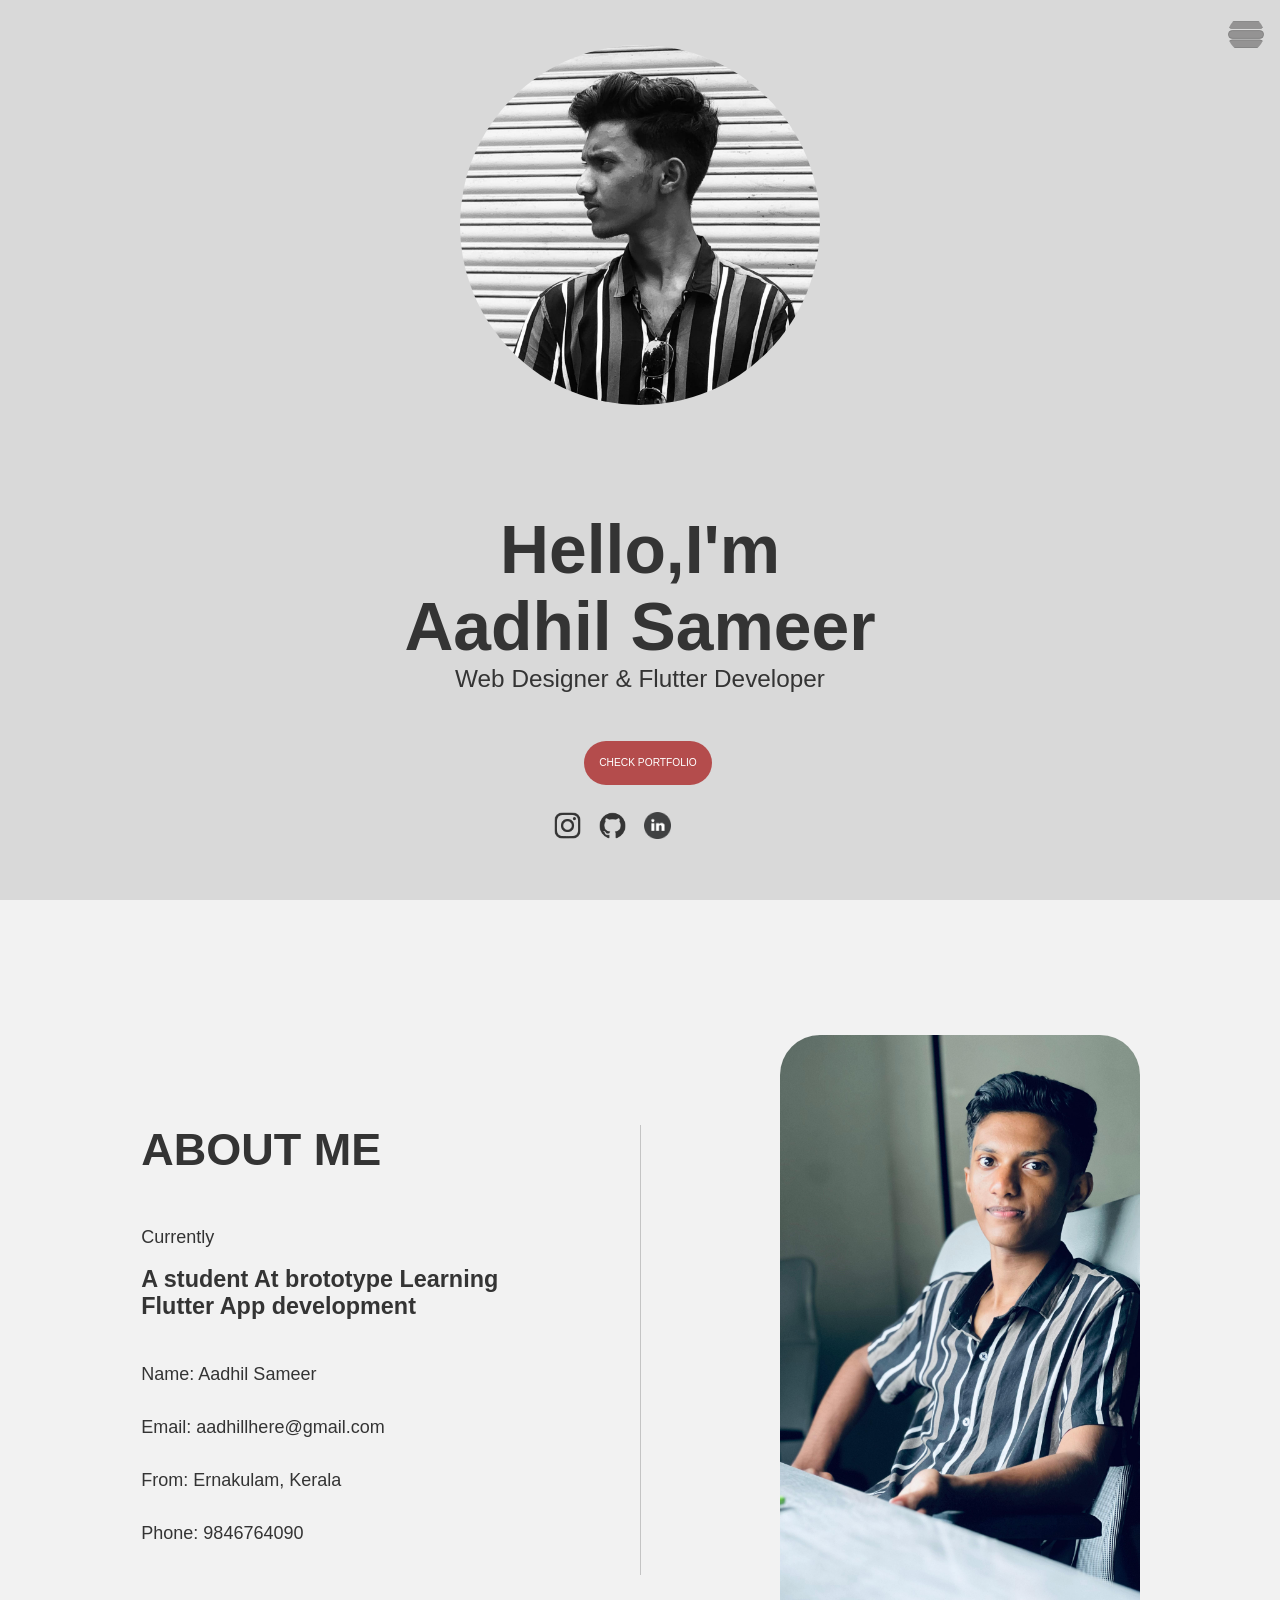
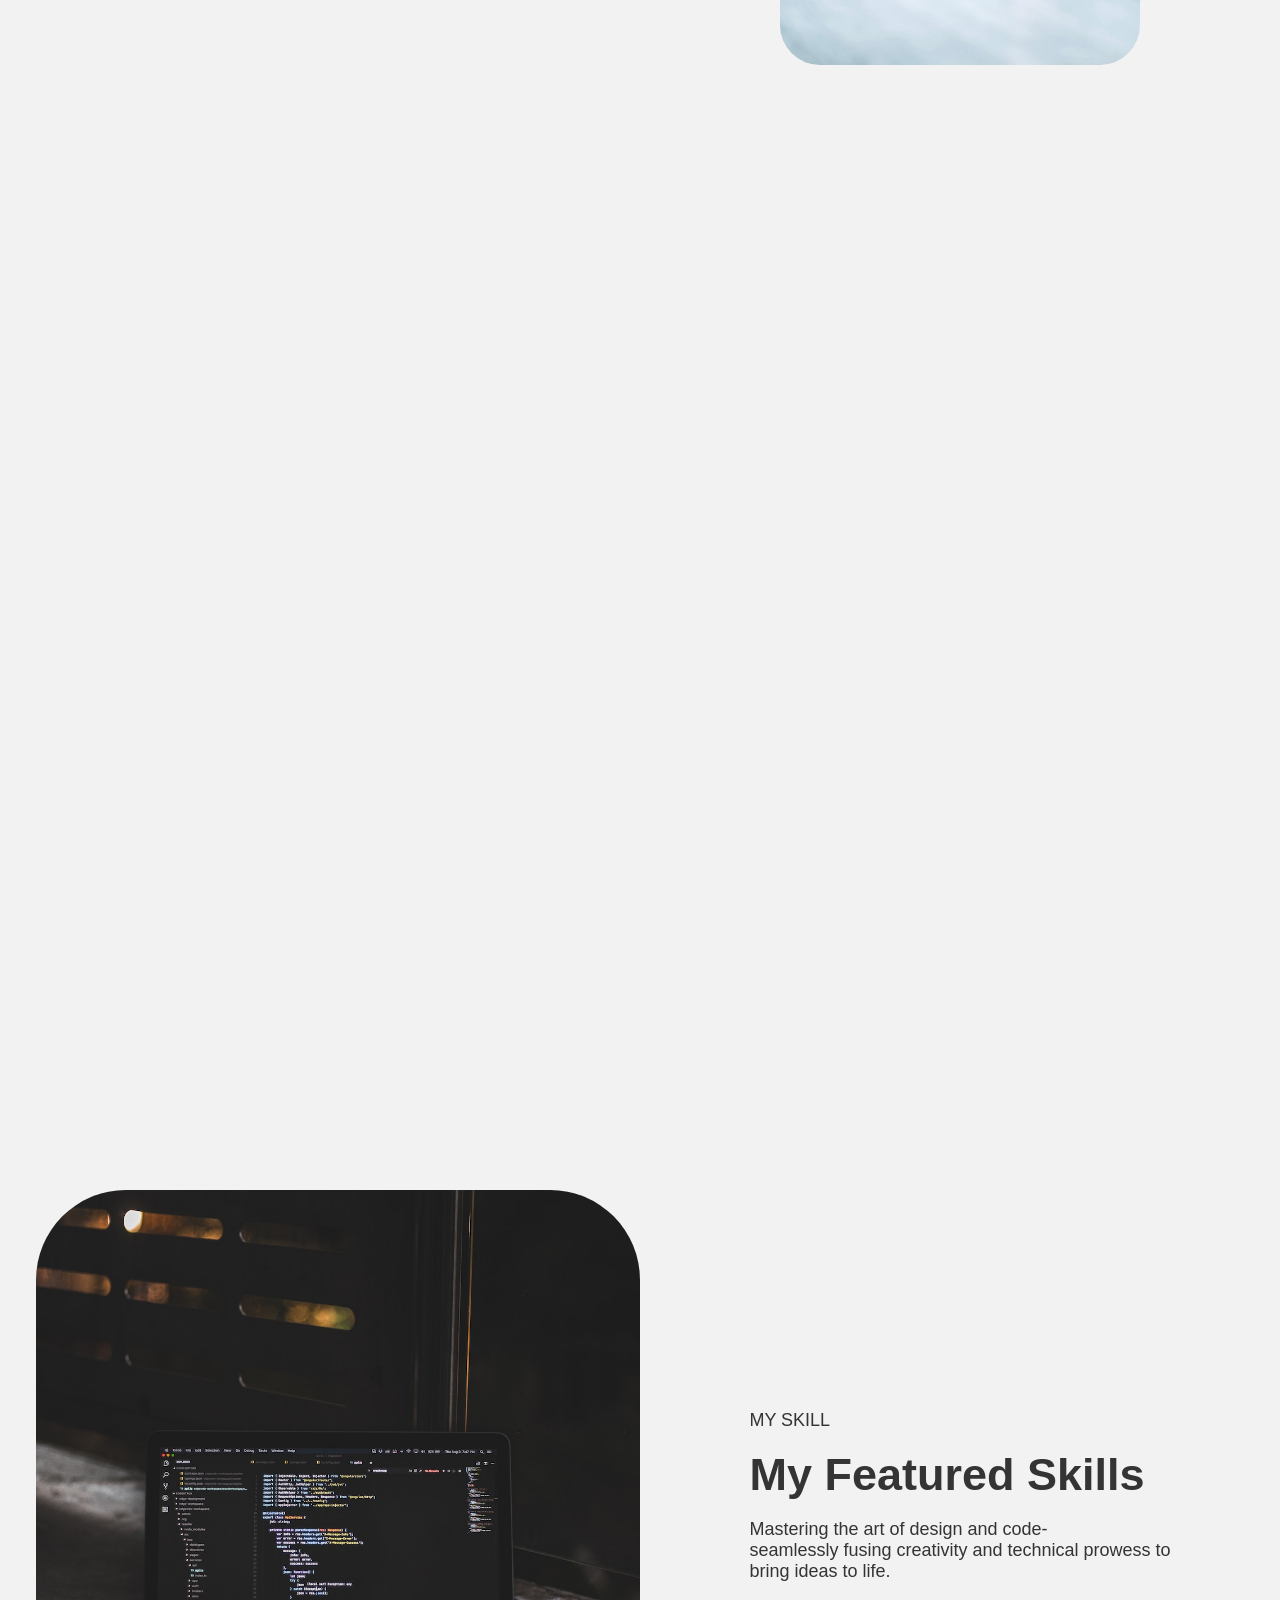
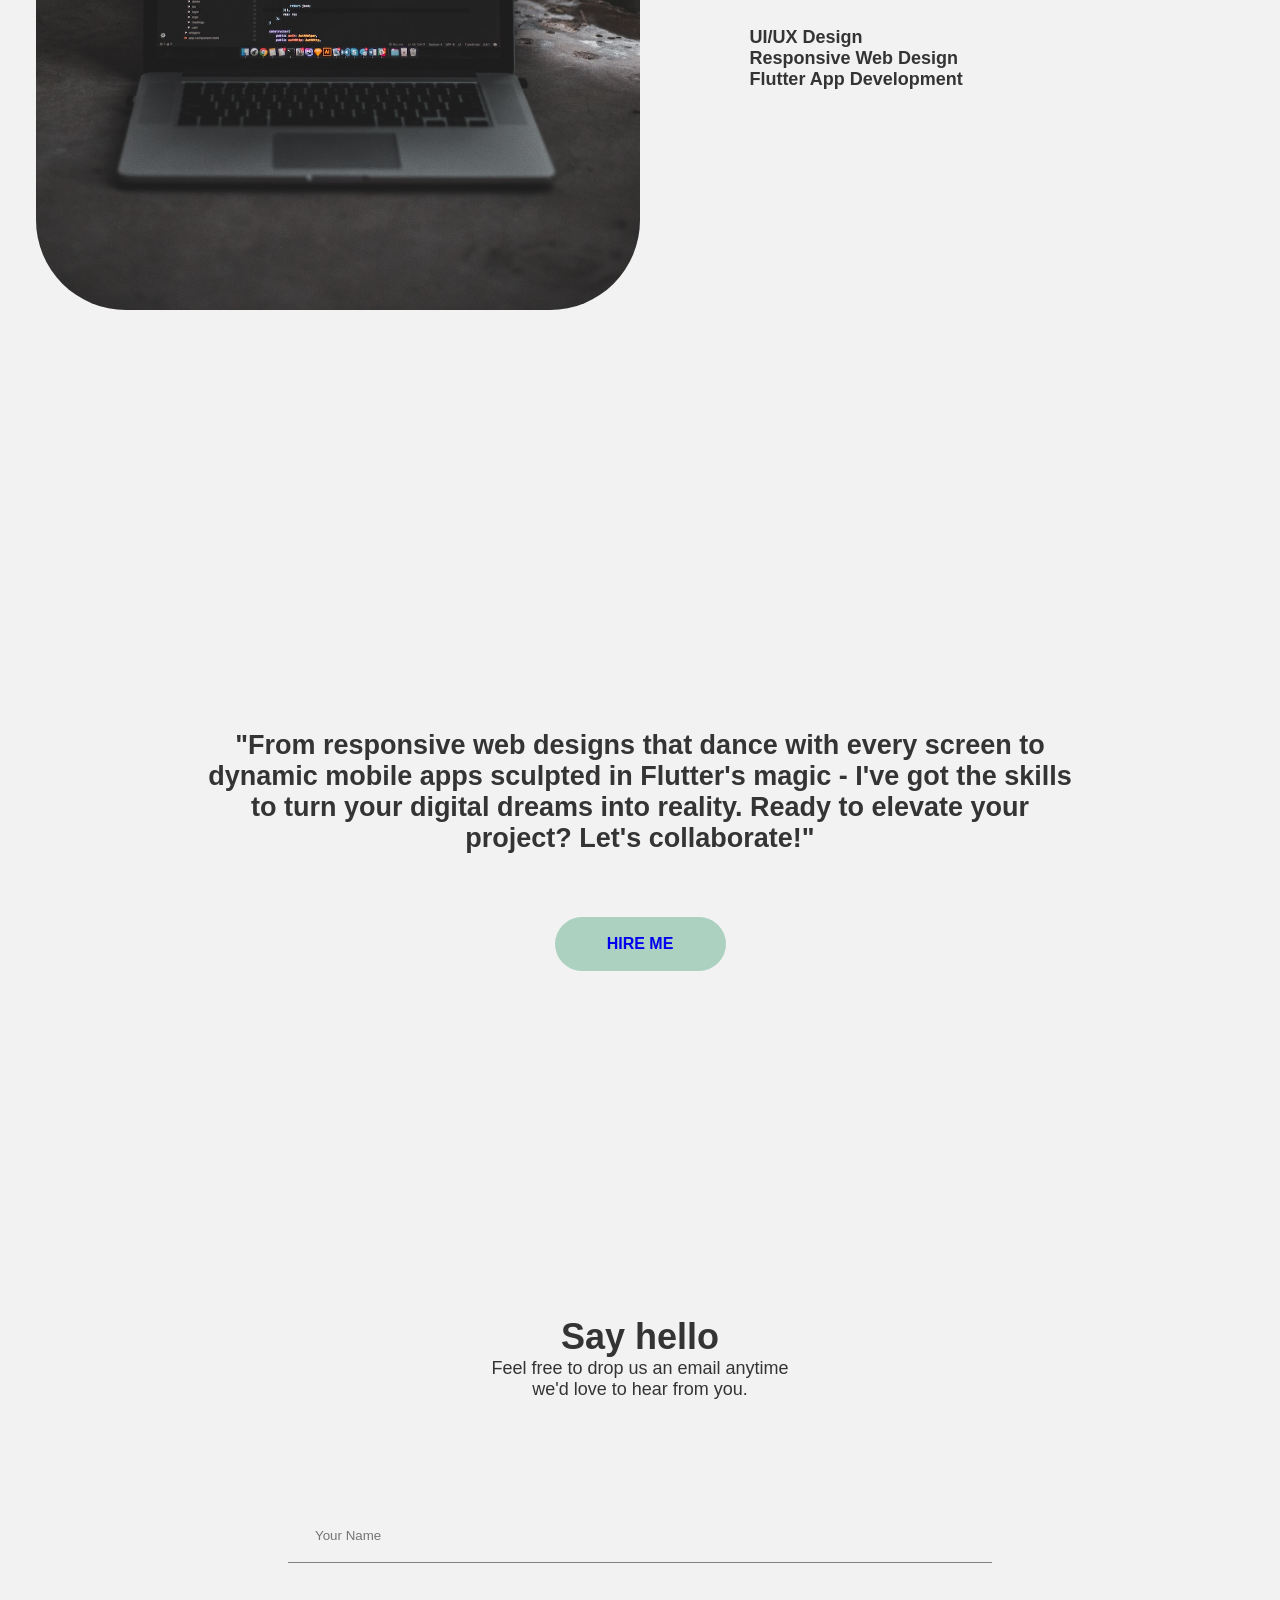
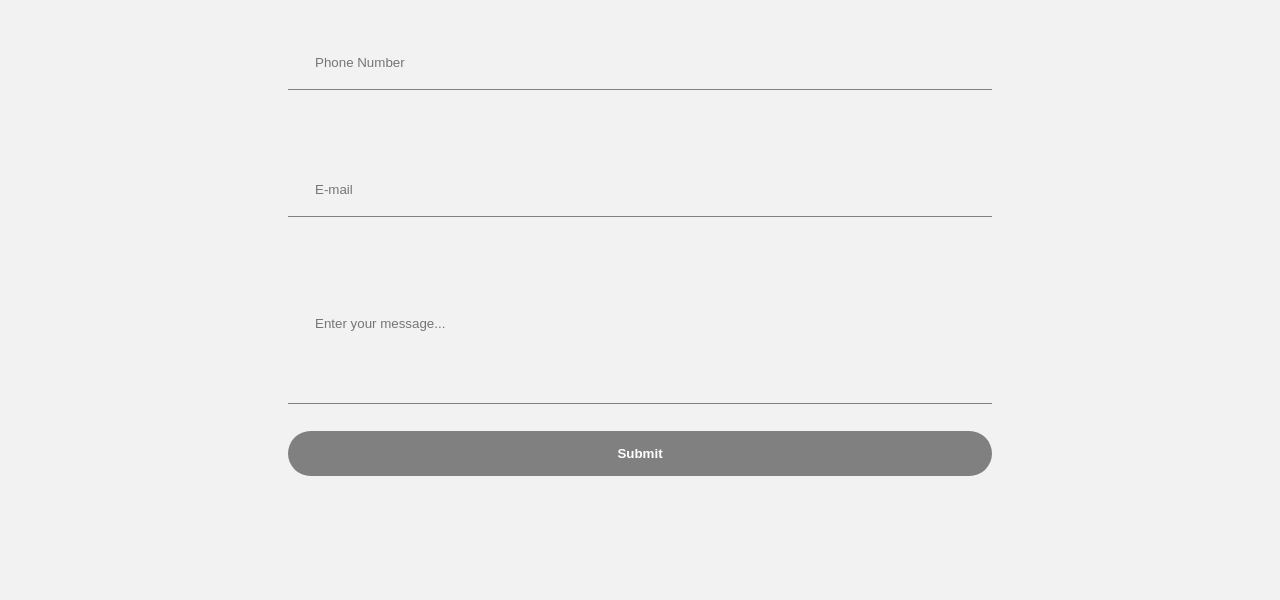
==== index.html @ 99489b57 "Add files via upload" ====
<!DOCTYPE html>
<html lang="en">

<head>
    <meta charset="UTF-8">
    <meta name="viewport" content="width=device-width, initial-scale=1.0">
    <title>Aadhil Sameer</title>
    <link rel="icon" href="Assets/favicon.png" type="image/x-icon">
    <link rel="stylesheet" href="style.css">
    <link rel="stylesheet" href="https://unpkg.com/aos@next/dist/aos.css" />
</head>
<body>
    <div class="landing-page">
        <div class="menu-bar">
            <div class="items">
                <a href="#abp">
                    <p class="bar-i">About</p>
                </a>
                <a href="#contact">
                    <p class="bar-i">Contact</p>
                </a>
                <a href="#skill">
                    <p class="bar-i">Skills</p>
                </a>
                <a href="#contact">
                    <p class="bar-i">Hire me</p>
                </a>
            </div>
        </div>
        <div class="menu-btn"></div>
        <div class="main-segment">
            <div class="main-left "data-aos="fade-up">
                <div class="profile-pic"></div>
            </div>
            <div class="main-right "data-aos="fade-up">
                <div class="main-texts">
                    <p class="myname">Hello,I'm <br> Aadhil Sameer</p>
                    <p class="profession">Web Designer & Flutter Developer</p>
                    <a href="https://github.com/aadhilhere" target="_blank">
                        <div class="portfolio-btn">
                            <p>CHECK PORTFOLIO</p>
                        </div>  
                    </a>
                    <div class="sociallogs">
                        <a href="https://instagram.com/aadhil.here?igshid=NTc4MTIwNjQ2YQ==" target="_blank">
                            <div class="logo instagram"></div>
                        </a>
                        <a href="https://github.com/aadhilhere" target="_blank">
                            <div class="logo github"></div>
                        </a>
                        <a href="https://www.linkedin.com/in/aadhil-sameer-b48918285?utm_source=share&utm_campaign=share_via&utm_content=profile&utm_medium=ios_app" target="_blank">
                            <div class="logo linkedin"></div>
                        </a>
                    </div>
                </div>
            </div>
        </div>
    </div>
    <div class="aboutpage" id="abp">
        <div class="about-left" data-aos="fade-right">
            <div class="aliner-pic">
                <div class="pic-e"></div>
            </div>
            <div class="about-text">
                <p class="heading">ABOUT ME</p>
                <P class="crrrenly">Currently</P>
                <p class="discription">A student At brototype Learning <br>Flutter App development</p>
                <p class="dis">Name: Aadhil Sameer</p>
                <p class="dis">Email: aadhillhere@gmail.com</p>
                <p class="dis">From: Ernakulam, Kerala</p>
                <p class="dis">Phone: 9846764090</p>
            </div>
        </div>
        <div class="aboutdivider"></div>
        <div class="about-right" data-aos="fade-right" data-aos-delay="100">
            <div class="pic">

            </div>
        </div>
    </div>
    <div class="thirdpage">
        <div class="third-heading" data-aos="fade-up" >
            <p>What I Do For You</p>
        </div>
        <div class="boxes">
            <a href="/redirect/onp.html" target="_blank">
                <div class="bo wd-box" data-aos="fade-up">
                    <!-- <div class="icon"></div> -->
                    <p class="wdt title">WEB DESIGN</p>
                    <P class="wdd des">
                        Where creativity meets functionality to <br>
                        shape captivating online experiences</P>
                </div>
            </a>
            <a href="/redirect/onp.html" target="_blank">
                <div class="bo mobapp-box" data-aos="fade-right">
                    <!-- <div class="icon"></div> -->
                    <p class="wdt title">APP DEVELOPMENT</p>
                    <P class="wdd des">
                        Crafting seamless digital experiences by<br>
                        blending creativity with code </P>
                </div>
            </a>
        </div>
    </div>
    <div class="skill-page" id="skill">
        <div class="skill-leftside">
            <div class="skill-img" data-aos="fade-left"></div>
        </div>
        <div class="skill-rightside">
            <div class="img-small" data-aos="fade-right"></div>
            <div class="skilltext-aliner" data-aos="fade-right">
                <p class="headding">MY SKILL</p>
                <p class="featured">My Featured Skills</p>
                <p class="skill-dis">
                    Mastering the art of design and code- <br>
                    seamlessly fusing creativity and technical prowess to <br>
                    bring ideas to life.
                </p>
                <p class="skillset">
                    UI/UX Design <br>
                    Responsive Web Design <br>
                    Flutter App Development
                </p>
            </div>
        </div>
    </div>
    <div class="hirepage">
        <div class="hirepage-text-aliner" data-aos="fade-up">
            <p>"From responsive web designs that dance with every screen
                to dynamic mobile apps sculpted in Flutter's magic -
                I've got the skills to turn your digital dreams into reality.
                Ready to elevate your project? Let's collaborate!"
            </p>
            <a href="#contact"><div class="hire-btn">HIRE ME</div></a>
        </div>
    </div>
    <div class="contactpage">
        <div class="contact-text" data-aos="fade">
            <p class="hello">Say hello</p>
            <p class="hello-dis">
                Feel free to drop us an email anytime <br>
                we'd love to hear from you.
            </p>
        </div>
        <div class="formarea" id="contact" >
            <form action="https://formspree.io/f/mvojdooy" method="post" data-aos="fade-up" onsubmit="return validateForm()">
                <input type="text" id="name" name="name" placeholder="Your Name" required>


                <input type="tel" id="phone" name="phone" placeholder="Phone Number" required>


                <input type="email" id="email" name="email" placeholder="E-mail" required>


                <textarea id="description" name="description" rows="4" placeholder="Enter your message..."
                    required></textarea>

                <input id="submit-btn" type="submit" value="Submit">
            </form>
        </div>
    </div>
    <script src="/app.js" defer></script>
    <script src="https://unpkg.com/aos@next/dist/aos.js"></script>
    <script>
      AOS.init();
    </script>
</body>

</html>
---- style.css ----
* {
    margin: 0;
    padding: 0;
    box-sizing: border-box;
    font-family: 'Segoe UI', Tahoma, Geneva, Verdana, sans-serif;
    text-decoration: none;
    scroll-behavior: smooth;
}
body{
    overflow-x: hidden;
}

:root {
    --main-background-color: #D9D9D9;
    --font-color: #343434;
    --portfolio-btn-color: #B44C4C;
    --hireme-btn-color: #ACD1C1;
    --secondary-backgroudColor:#F2F2F2;
}

.landing-page {
    width: 100%;
    height: 100vh;
    background-color: var(--main-background-color);
}
.menu-bar{
    position: fixed;
    width: 30vh;
    height: 100vh;
    background-color: rgb(192, 192, 192);
    display: block;
    right: -33rem;
    transition: right 0.3s ease-in-out;
    transition: opacity 1s ease-in-out;
    box-shadow: 0 0 20px rgba(0, 0, 0, 0.5);
}
.menu-bar.active{
    right: 0;
    padding-top: 5rem;
    display: flex;
    justify-content: center;
    opacity: 1;
    transition: opacity 0.3s ease-in-out;
    transition: right 0.3s ease-in-out;
}
.bar-i{
    display: flex;
    justify-content: center;
    align-items: center;
    font-size: 2vw;
    margin-bottom: 4rem;
    color: rgb(255, 255, 255);
    transition: color 0.1s ease-in-out;
    
    border-radius: 9px;
    padding: 1rem;
}
.bar-i:hover{
    color: #8a8a8a;
    background-color: #afafaf;
}
/* .theam{
    width: 4vw;
    height: 4vw;
    background-color: #B44C4C;
} */
.menu-btn {
    position: fixed;
    right: 1rem;
    top: 1rem;
    width: 4vh;
    height: 4vh;
    background-image: url(Assets/menu-icon.svg);
    background-size: contain;
    background-repeat: no-repeat;
    background-position: center;
    border-radius: 50px;
    transition: background-color 0.1s ease-in-out;
}
.menu-btn:hover{
    background-color: #343434;
    
    cursor: pointer;
}

.main-segment {
    display: flex;
}

.main-left {
    display: flex;
    align-items: center;
    justify-content: center;
    width: 50%;
    height: 100vh;
}

.profile-pic {
    width: 45rem;
    height: 45rem;
    background-image: url(Assets/profile-pic.jpg);
    background-position: center;
    background-size: cover;
    background-repeat: no-repeat;
    border-radius: 660px;
}

.main-right {
    display: flex;
    align-items: center;
    width: 50%;
    height: 100vh;
}

.myname {
    font-size: 5.3vw;
    color: var(--font-color);
    font-weight: bold;
}

.profession {
    font-size: 1.9vw;
    color: var(--font-color);
}

.portfolio-btn {
    margin-top: 3rem;
    margin-left: 1em;
    display: flex;
    align-items: center;
    justify-content: center;
    width: 9vw;
    height: 2.5vw;
    border-radius: 50px;
    background-color: var(--portfolio-btn-color);
    cursor: pointer;
    transition: background-color 0.3s ease-in-out;
    
}
.sociallogs{
    display: flex;
    gap: 2vh;
    margin-top: 3vh;
    width: 19vh;
    height: auto;
}
.logo{
    width: 3vh;
    height: 3vh;
    background-position: center;
    background-size: cover;
}
.logo:hover{
    background-color: #afafaf;
    border-radius: 30px;
}
.instagram{
    background-image: url(Assets/insta\ icon.png);
}
.github{
    background-image: url(Assets/git\ logo.png);
}
.linkedin{
    background-image: url(Assets/linkedin\ icon.png);
}

.portfolio-btn p {
    color: white;
    font-size: 0.7vw;
}
.portfolio-btn:hover{
    background-color: #343434;
}

@media screen and (max-width: 1450px) {

    .profile-pic {
        width: 40rem;
        height: 40rem;
        background-color: #15271f;
    }

    .portfolio-btn {
        width: 10vw;
        height: 3.5vw;
    }

    .portfolio-btn p {
        font-size: 0.8vw;
    }

}

@media screen and (max-width: 1300px) {

    .profile-pic {
        width: 30rem;
        height: 30rem;
    }

    .main-segment {
        display: block;
        width: 100%;
        height: 100vh;
    }

    .main-left {
        width: 100%;
        height: 50vh;
    }

    .main-right {
        display: flex;
        justify-content: center;
        width: 100%;
        height: 50vh;
    }

    .main-texts {
        display: flex;
        text-align: center;
        flex-direction: column;
        align-items: center;
    }
}

@media screen and (max-width: 1130px) {
    .myname {
        font-size: 5.3vw;
        font-weight: bold;
    }

    .profession {
        font-size: 1.9vw;
    }

    .portfolio-btn {
        margin-left: 0;
        width: 15vw;
        height: 4.5vw;
    }

    .portfolio-btn p {
        color: wheat;
        font-size: 1.1vw;
    }

}

@media screen and (max-width: 690px) {
    .myname {
        font-size: 7.3vw;
        font-weight: bold;
    }

    .profession {
        font-size: 3.9vw;
    }

    .portfolio-btn {
        width: 25vw;
        height: 6.5vw;
    }

    .portfolio-btn p {
        color: wheat;
        font-size: 1.7vw;
    }
    .bar-i{
        font-size: 3vw;
    }
    .theam{
        width: 7vw;
        height: 7vw;
        background-color: #B44C4C;
    }
    .sociallogs{
        display: flex;
        justify-content: center;
        align-items: center;
    }

}

@media screen and (max-height: 950px) {

    .profile-pic {
        width: 40vh;
        height: 40vh;
    }


}

.aboutpage{
    display: flex;
    align-items: center;
    width: 100%;
    height: 100vh;
    background-color: var(--secondary-backgroudColor);
}
.about-left{
    display: flex;
    justify-content: center;
    align-items: center;
    width: 50%;
    height: 100vh;
}
.heading{
    font-size: 5vh;
    font-weight: bold;
    margin-bottom: 4vw;
    color: var(--font-color);
}
.crrrenly{
    font-size: 2vh;
    margin-bottom: 2vh;
    color: var(--font-color);
}
.discription{
    font-size: 2.6vh;
    font-weight: bold;
    margin-bottom: 3.5vw;
    color: var(--font-color);
}
.dis{
    font-size: 2vh;
    margin-bottom: 2.5vw;
    color: var(--font-color);
}
.aboutdivider{
    background-color: #c4c4c4;
    width: 0.1vh;
    height: 50%;
}
.about-right{
    display: flex;
    justify-content: center;
    align-items: center;
    width: 50%;
    height: 100vh;
}
.pic{
    width: 40vh;
    height:70vh;
    border-radius: 40px;
    background-color: #d8d8d8;
    background-image: url(Assets/2nd-pic.jpg);
    background-position: center;
    background-size: cover;
    background-repeat: no-repeat;
    background-position: -5rem;
}
@media screen and (max-width: 1020px) {
    .pic{
        background-color: #2fb43a;
    }
    .aboutpage{
        display: block;
    }
    .about-left{
        display: flex;
        flex-direction: column;
        align-items: center;
        width: 100%;
        height: 100vh;
    }
    .aliner-pic{
        display: flex;
        justify-content: center;
        width: 100%;
    }
    .pic-e{
        width: 60%;
        height: 40vh;
        background-color: var(--secondary-backgroudColor);
        border-radius: 70px;
        background-image: url(Assets/MO-DIgitise\ \(1\ of\ 1\).jpg);
        background-position: center;
        background-size: cover;
        background-repeat: no-repeat;
        margin-bottom: 6vh;
    }
    .about-right{
       display: none;
    }
}
@media screen and (max-width: 690px){
    .heading{
        font-size: 3.7vh;
    }
}

.thirdpage{
    display: flex;
    flex-direction: column;
    justify-content: center;
    align-items: center;
    width: 100%;
    height: 100vh;
    background-color: var(--secondary-backgroudColor);
}

.third-heading{
    display: flex;
    justify-content: center;
    align-items: center;
    width: 90%;
    height: 3rem;
}
.third-heading p{
    font-size: 6vh;
    font-weight: bold;
    color: var(--font-color);
}
.boxes{
    display: flex;
    align-items: center;
    justify-content: center;
    gap: 10vw;
    width: 90%;
    height: 55vh;
}
.bo{
    display: flex;
    align-items: center;
    justify-content: center;
    flex-direction: column;
    width: 50vh;
    height: 40vh;
    border-radius: 40px;
    background-color: rgb(240, 240, 240);
    box-shadow: 0 0 0px rgba(0, 0, 0, 0.0);
    text-align: center;
    cursor: pointer;
    border: 1px solid gray ;
}
.bo:hover{
    box-shadow: 0 0 20px rgba(0, 0, 0, 0.5);  
}
.icon{
    width: 5vh;
    height: 5vh;
    background-color: #2fb43a;
    margin-bottom: 5vh;
}
.wdt{
    font-size: 4vh;
    font-weight: bold;
    margin-bottom: 5vh;
    color: var(--font-color);
}
.wdd{
    font-size: 2vh;
    color: var(--font-color);
}
@media screen and (max-width: 1000px){
    .boxes{
        padding: 2vh;
        display: flex;
        flex-direction: column;
        align-items: center;
        justify-content: center;
        gap: 10vw;
        width: 90%;
        height: 80vh;
    }
    .bo{
        display: flex;
        align-items: center;
        justify-content: center;
        flex-direction: column;
        width: 30vh;
        height: 30vh;
        border-radius: 40px;
        box-shadow: 0 0 0px rgba(0, 0, 0, 0.0);
        text-align: center;
        transition: box-shadow 0.2s ease-in-out;
    }
    .bo:hover{
        box-shadow: 0 0 30px rgba(0, 0, 0, 0.5);
    }
    .icon{
        width: 5vh;
        height: 5vh;
        background-color: #2fb43a;
        margin-bottom: 2vh;
    }
    .wdt{
        font-size: 2vh;
        font-weight: bold;
        margin-bottom: 2vh;
    }
    .wdd{
        font-size: 2vh;
    }
    .third-heading p{
        font-size: 3.5vh;
        font-weight: bold;
        color: var(--font-color);
    }
}

.skill-page{
    display: flex;
    width: 100%;
    height: 100vh;
    background-color: var(--secondary-backgroudColor);

}
.skill-leftside{
    display: flex;
    justify-content: center;
    align-items: center;
    width: 50%;
    height: 100vh;
}
.skill-img{
    width: 70vh;
    height: 80vh;
    background-image: url(Assets/blake-connally-B3l0g6HLxr8-unsplash.jpg);
    background-position: center;
    background-size: cover;
    background-repeat: no-repeat;
    border-radius: 90px;
}
.skill-rightside{
    display: flex;
    justify-content: center;
    align-items: center;
    width: 50%;
    height: 100vh;
}
.skilltext-aliner p{
    color: var(--font-color);
}
.headding{
    font-size: 2vh;
    margin-bottom: 3vh;
}
.featured{
    font-size: 7vh;
    font-weight: bold;
    margin-bottom: 2vh;
}
.skill-dis{
    font-size: 2vh;
    margin-bottom: 5vh;
}
.skillset{
    font-size: 3vh;
    font-weight: bold;
}
@media screen and (max-width: 1450px){
    .skill-img{
    background-image: url(Assets/blake-connally-B3l0g6HLxr8-unsplash.jpg);
    background-position: center;
    background-size: cover;
    background-repeat: no-repeat;
    border-radius: 90px;
    }
    .headding{
        font-size: 2vh;
        margin-bottom: 2vh;
    }
    .featured{
        font-size: 5vh;
        font-weight: bold;
        margin-bottom: 2vh;
    }
    .skill-dis{
        font-size: 2vh;
        margin-bottom: 5vh;
    }
    .skillset{
        font-size: 2vh;
        font-weight: bold;
    }
    .skill-leftside{
        padding-left: 4vh;
    }
}
@media screen and (max-width: 1000px){
    .skill-img{
        background-image: url(Assets/blake-connally-B3l0g6HLxr8-unsplash.jpg);
        background-position: center;
        background-size: cover;
        background-repeat: no-repeat;
        border-radius: 90px;
    }
    .skill-leftside{
        display: none;
    }
    .skill-rightside{
        display: flex;
        flex-direction: column;
        width: 100%;
        height: 100vh;
    }
    .img-small{
        width: 50%;
        height: 40vh;
        background-image: url(Assets/blake-connally-B3l0g6HLxr8-unsplash.jpg);
        background-position: center;
        background-size: cover;
        background-repeat: no-repeat;
        border-radius: 90px;
        margin-bottom: 5vh;
        border-radius: 30px;
    }
}
@media screen and (max-width: 690px){
    .img-small{
        width: 80%;
        height: 40vh;
        background-image: url(Assets/blake-connally-B3l0g6HLxr8-unsplash.jpg);
        background-position: center;
        background-size: cover;
        background-repeat: no-repeat;
        border-radius: 90px;
        margin-bottom: 5vh;
        border-radius: 30px;
    }
    .skilltext-aliner{
        padding: 3vh;
    }
}

.hirepage{
    display: flex;
    justify-content: center;
    align-items: center;
    width: 100%;
    height: 100vh;
    background-color: var(--secondary-backgroudColor);
    text-align: center;
}
.hirepage-text-aliner{
    display: flex;
    flex-direction: column;
    align-items: center;
    justify-content: center;
    padding: 1vh;
    width: 70%;
}
.hirepage-text-aliner p{
    font-size: 4vh;
    color: var(--font-color);
    font-weight: bold;
}
.hire-btn{
    display: flex;
    align-items: center;
    justify-content: center;
    border-radius: 50px;
    margin-top: 7vh;
    background-color: #ACD1C1;
    width: 19vh;
    font-weight: bold;
    height: 6vh;
    transition: background-color 0.3s ease-in-out;
}
.hire-btn:hover{
    background-color: #3d966f;
}
@media screen and (max-width: 1450px){
    .hirepage-text-aliner p{
        font-size: 3vh;
    }
}
@media screen and (max-width: 1000px){
    .hirepage-text-aliner p{
        font-size: 2vh;
    }
    .hire-btn{
        width: 12vh;
        height: 4vh;
        font-size: 1.4vh;
    }
}

.contactpage{
    display: flex;
    flex-direction: column;
    align-items: center;
    justify-content: center;
    text-align: center;
    width: 100%;
    height: 100vh;
    background-color: var(--secondary-backgroudColor);
}
.contact-text{
    margin-bottom: 8vh;
}
.hello{
    color: var(--font-color);
    font-size: 4vh;
    font-weight: bold;
}
.hello-dis{
    font-size: 2vh;
    color: var(--font-color);
}
.formarea form{
    display: flex;
    flex-direction: column;
    padding: 4vh;
}
.formarea form input {
    padding: 3vh;
    width: 55vw;
    margin-bottom: 8vh;
    height: 5vh;
    border-top: 0;
    border-bottom: 1px solid gray;
    border-left: 0;
    border-right: 0;
    background-color: var(--secondary-backgroudColor);
}
textarea {
    resize: none;
}
#description{
    padding: 3vh;
    border-top: 0;
    border-bottom: 1px solid gray;
    border-left: 0;
    border-right: 0;
    background-color: var(--secondary-backgroudColor);
}
#submit-btn{
    padding: 0;
    color: white;
    font-weight: bold;
    border: none;
    margin-top: 3vh;
    background-color: gray;
    border-radius: 50px;
    transition: background-color 0.4s ease-in-out;
}
#submit-btn:hover{
     background-color: #15271f;
}
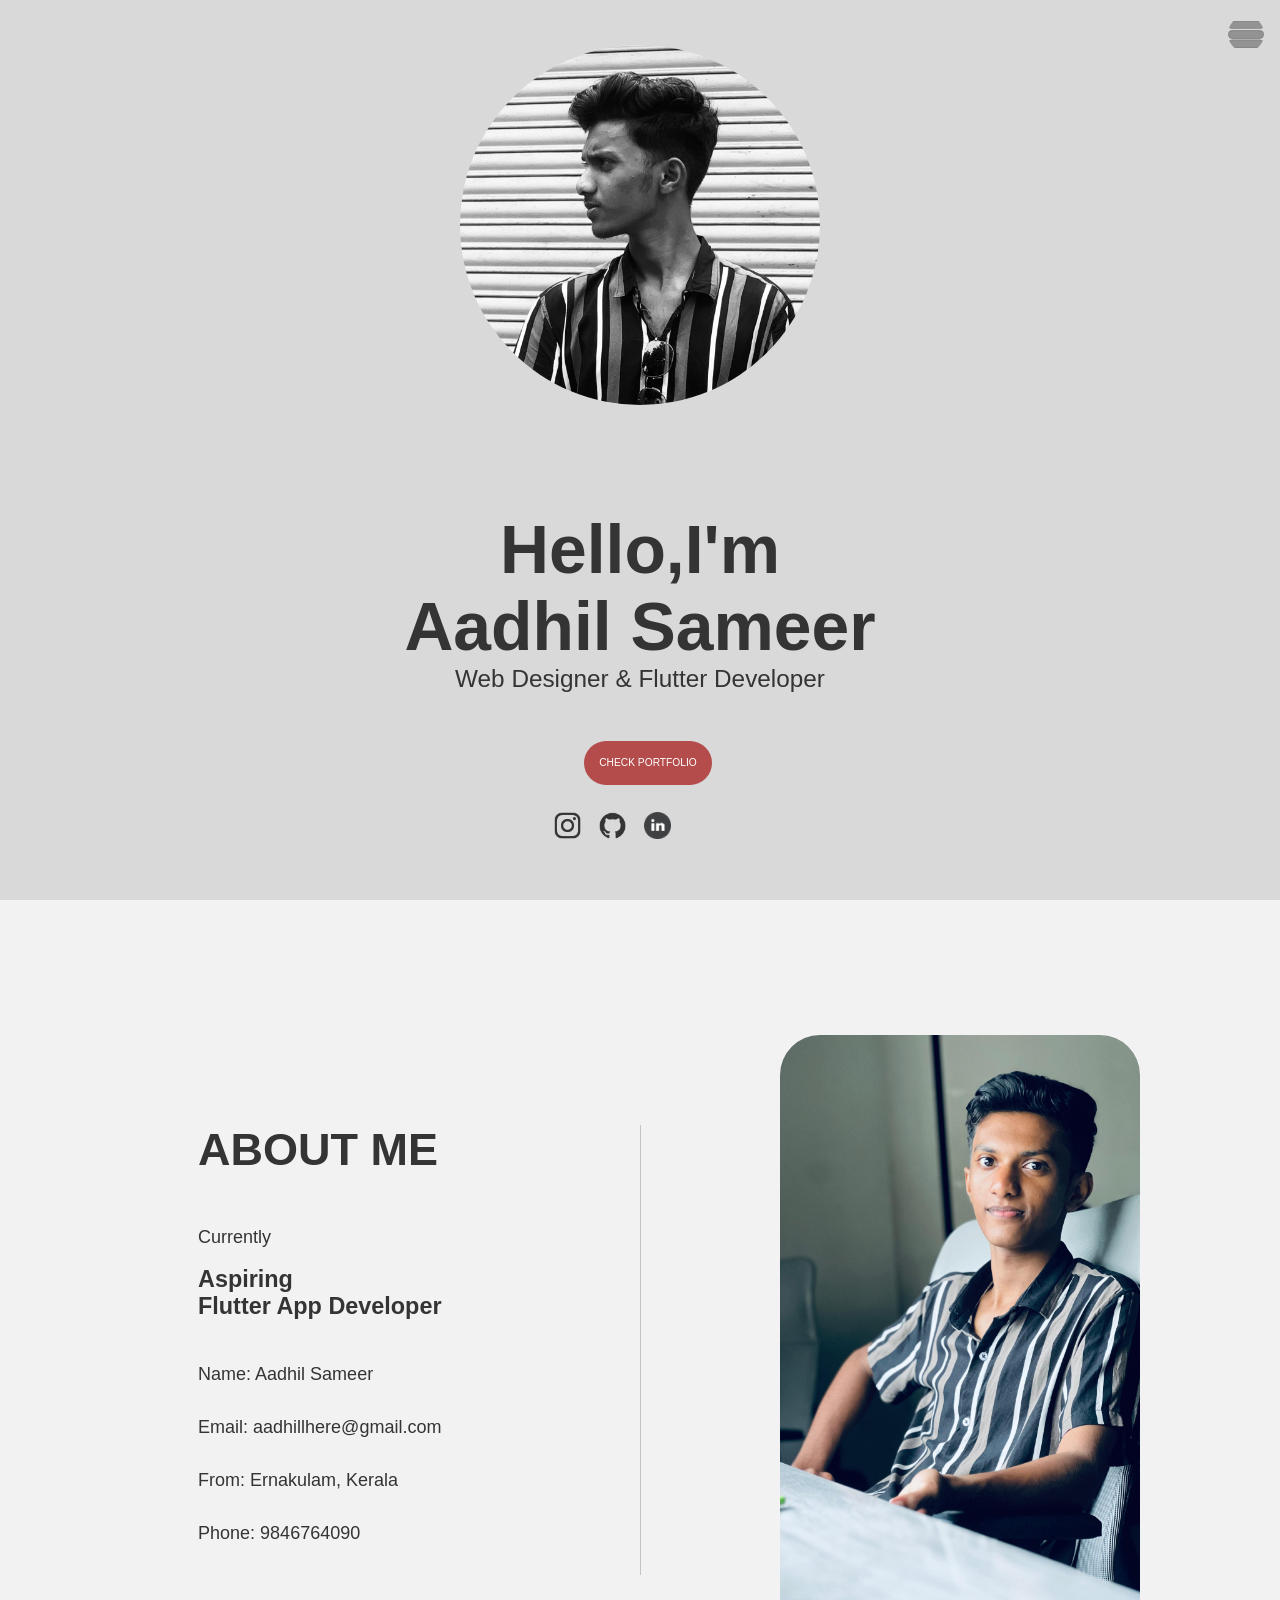
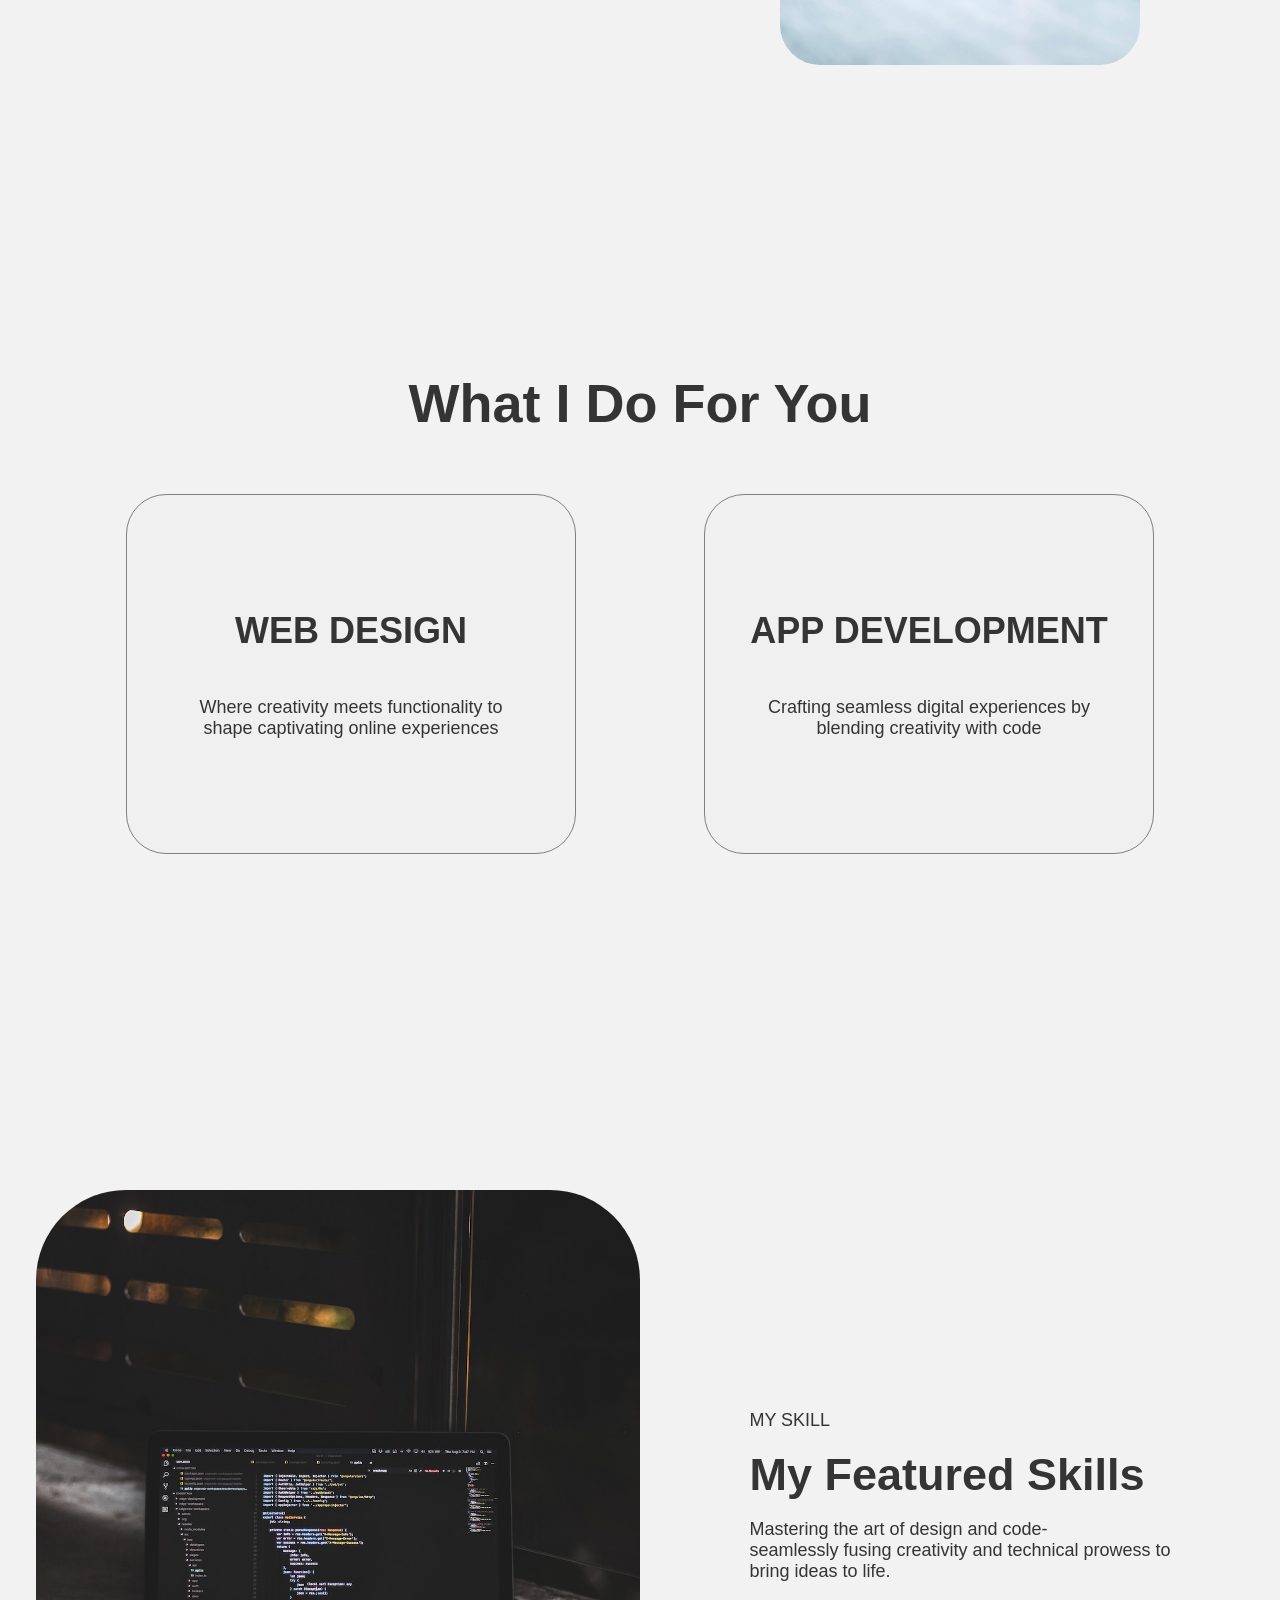
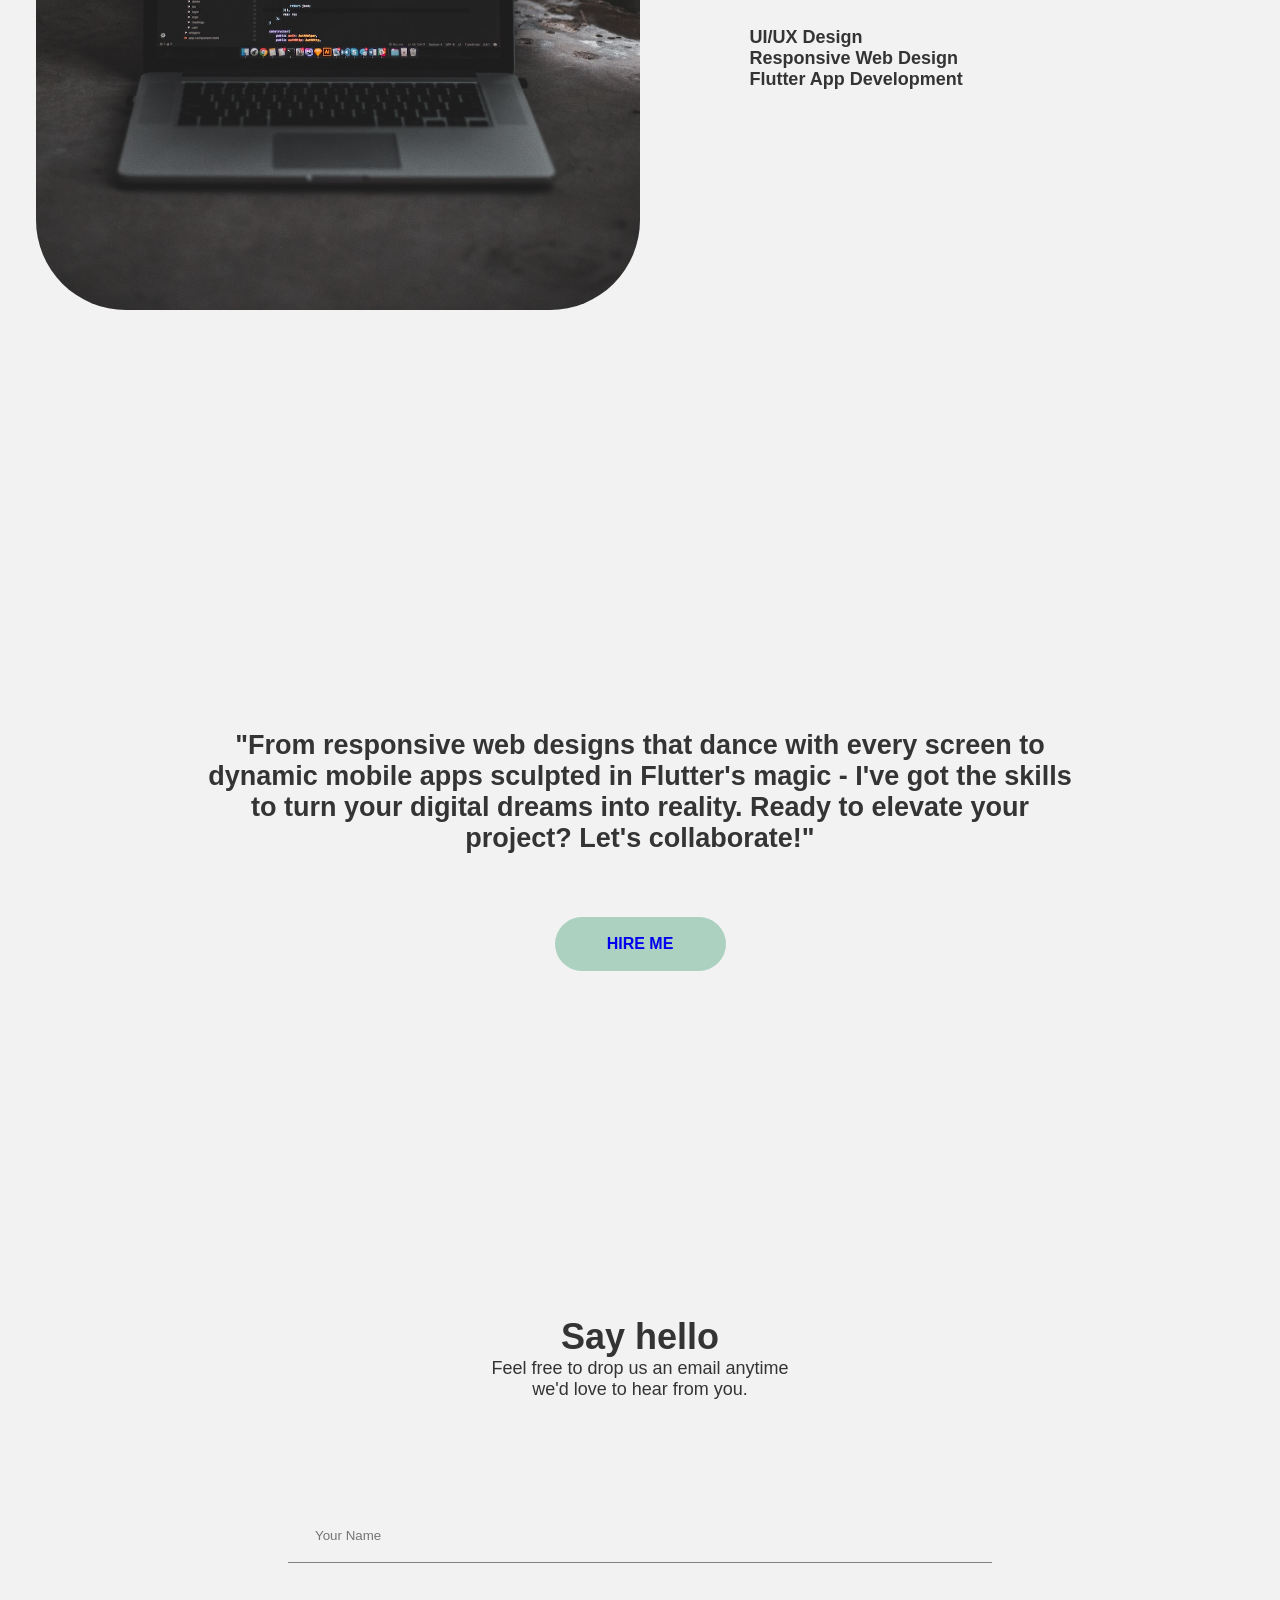
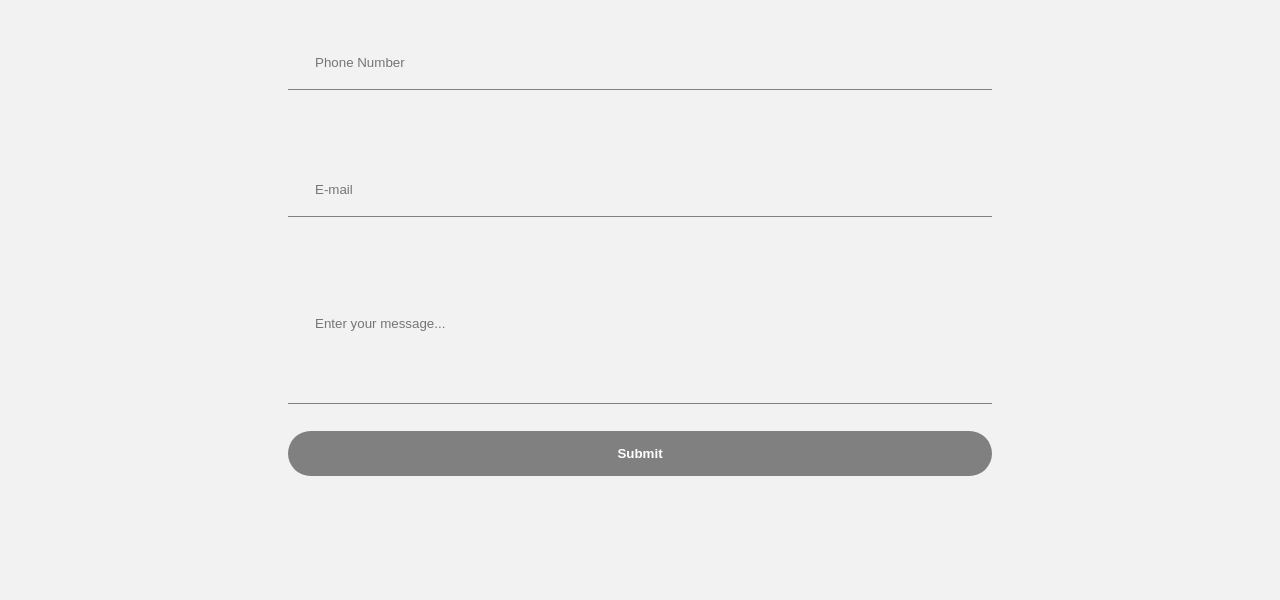
==== commit 10331800: "Update index.html" ====
--- a/index.html
+++ b/index.html
@@ -64,7 +64,7 @@
             <div class="about-text">
                 <p class="heading">ABOUT ME</p>
                 <P class="crrrenly">Currently</P>
-                <p class="discription">A student At brototype Learning <br>Flutter App development</p>
+                <p class="discription">Aspiring <br>Flutter App Developer</p>
                 <p class="dis">Name: Aadhil Sameer</p>
                 <p class="dis">Email: aadhillhere@gmail.com</p>
                 <p class="dis">From: Ernakulam, Kerala</p>
@@ -168,4 +168,4 @@
     </script>
 </body>
 
-</html>+</html>
